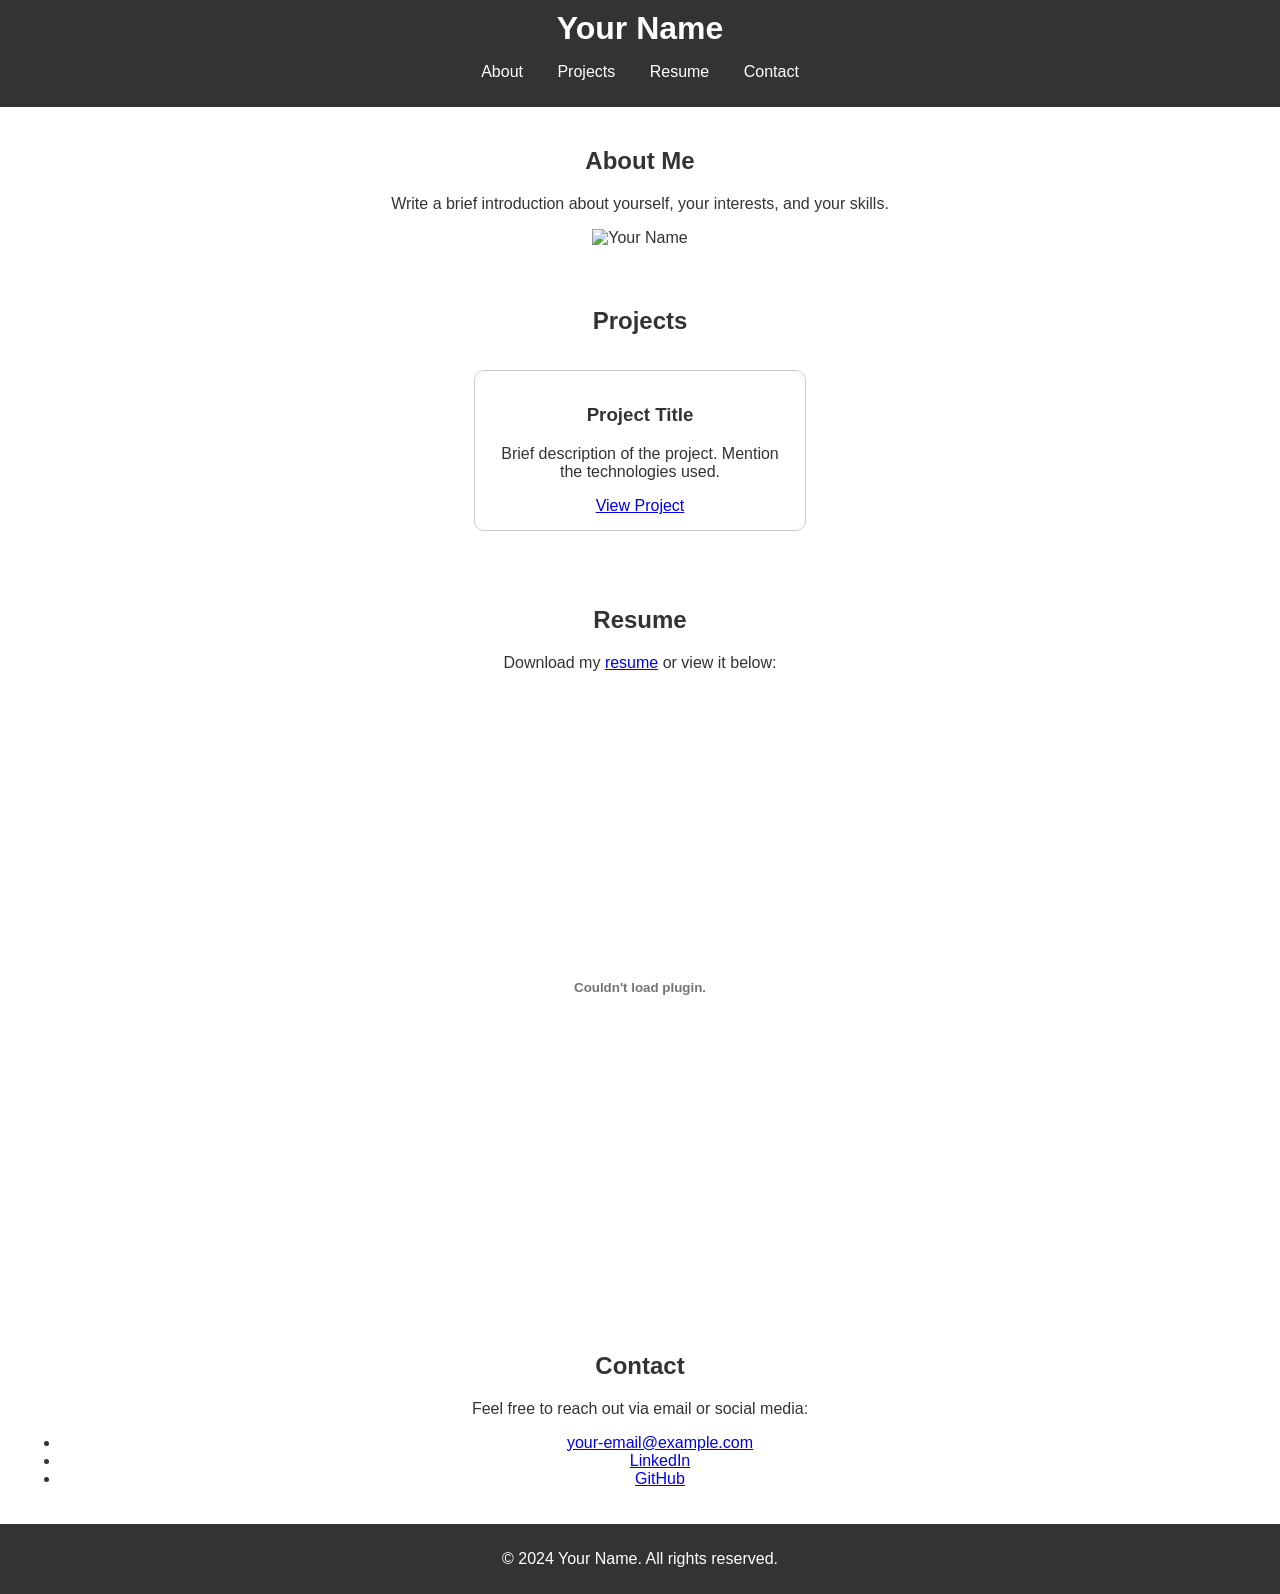
==== index.html @ 3a52b5e8 "Changed Name" ====
<!DOCTYPE html>
<html lang="en">
<head>
  <meta charset="UTF-8">
  <meta name="viewport" content="width=device-width, initial-scale=1.0">
  <title>Your Name - Portfolio</title>
  <link rel="stylesheet" href="styles.css">
</head>
<body>
  <header>
    <h1>Your Name</h1>
    <nav>
      <ul>
        <li><a href="#about">About</a></li>
        <li><a href="#projects">Projects</a></li>
        <li><a href="#resume">Resume</a></li>
        <li><a href="#contact">Contact</a></li>
      </ul>
    </nav>
  </header>

  <section id="about">
    <h2>About Me</h2>
    <p>Write a brief introduction about yourself, your interests, and your skills.</p>
    <img src="path-to-your-photo.jpg" alt="Your Name">
  </section>

  <section id="projects">
    <h2>Projects</h2>
    <div class="project-list">
      <div class="project-item">
        <h3>Project Title</h3>
        <p>Brief description of the project. Mention the technologies used.</p>
        <a href="link-to-project">View Project</a>
      </div>
      <!-- Repeat for more projects -->
    </div>
  </section>

  <section id="resume">
    <h2>Resume</h2>
    <p>Download my <a href="path-to-your-resume.pdf">resume</a> or view it below:</p>
    <embed src="path-to-your-resume.pdf" width="100%" height="600px" />
  </section>

  <section id="contact">
    <h2>Contact</h2>
    <p>Feel free to reach out via email or social media:</p>
    <ul>
      <li><a href="mailto:your-email@example.com">your-email@example.com</a></li>
      <li><a href="https://linkedin.com/in/your-profile">LinkedIn</a></li>
      <li><a href="https://github.com/your-username">GitHub</a></li>
    </ul>
  </section>

  <footer>
    <p>&copy; 2024 Your Name. All rights reserved.</p>
  </footer>

  <script src="scripts.js"></script>
</body>
</html>
---- styles.css ----
body {
    font-family: Arial, sans-serif;
    margin: 0;
    padding: 0;
    color: #333;
  }
  
  header {
    background: #333;
    color: #fff;
    padding: 10px 0;
    text-align: center;
  }
  
  header h1 {
    margin: 0;
    font-size: 2em;
  }
  
  nav ul {
    list-style: none;
    padding: 0;
  }
  
  nav ul li {
    display: inline;
    margin: 0 15px;
  }
  
  nav ul li a {
    color: #fff;
    text-decoration: none;
  }
  
  section {
    padding: 20px;
    text-align: center;
  }
  
  .project-list {
    display: flex;
    flex-wrap: wrap;
    justify-content: space-around;
  }
  
  .project-item {
    width: 300px;
    margin: 15px;
    padding: 15px;
    border: 1px solid #ccc;
    border-radius: 10px;
  }
  
  footer {
    background: #333;
    color: #fff;
    padding: 10px 0;
    text-align: center;
  }
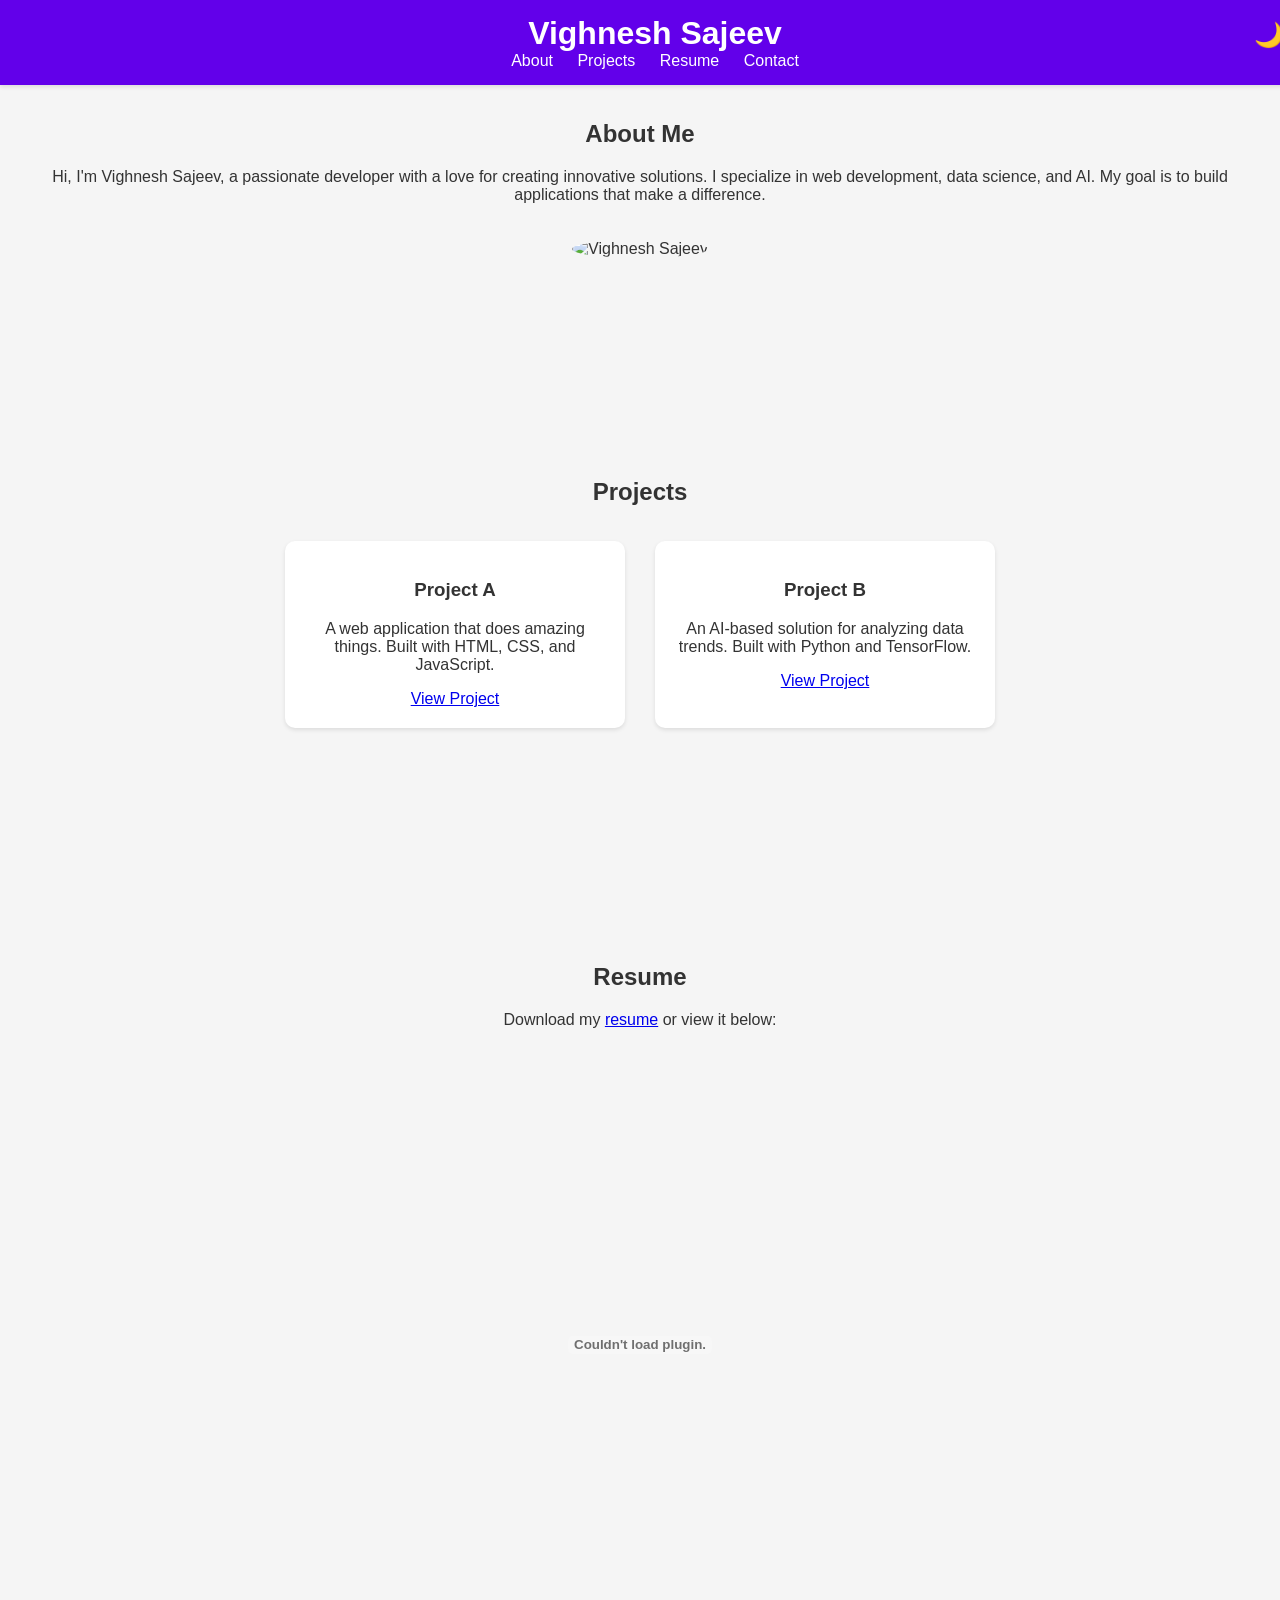
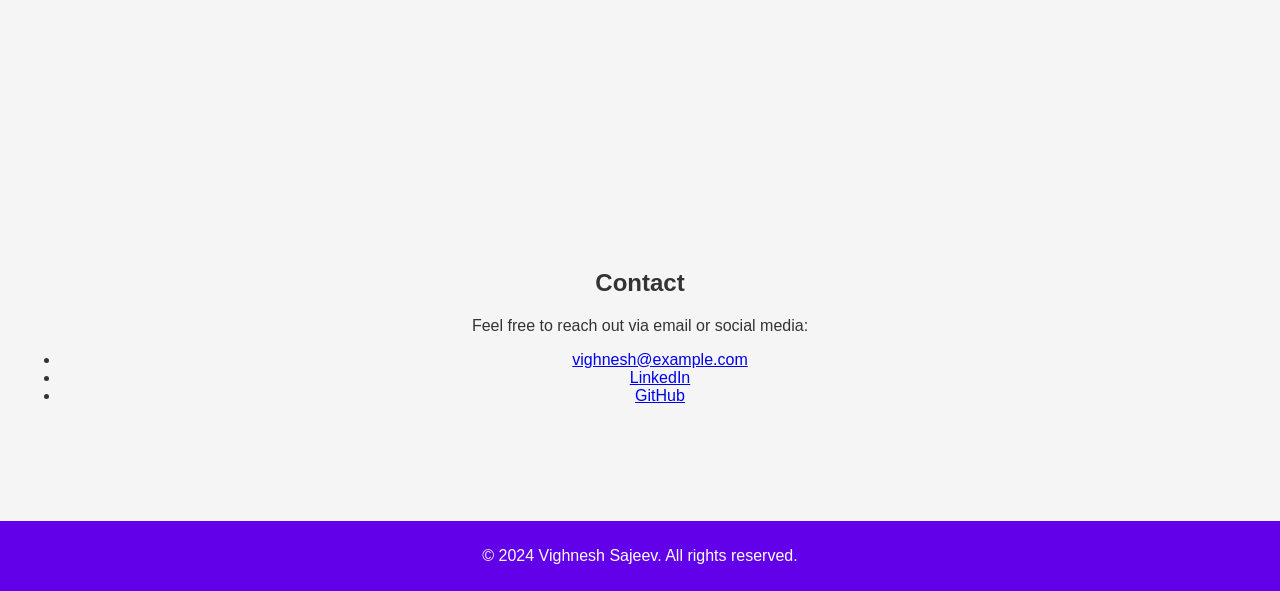
==== commit 3153277f: "Improvements?" ====
--- a/index.html
+++ b/index.html
@@ -3,12 +3,13 @@
 <head>
   <meta charset="UTF-8">
   <meta name="viewport" content="width=device-width, initial-scale=1.0">
-  <title>Your Name - Portfolio</title>
+  <title>Vighnesh Sajeev - Portfolio</title>
   <link rel="stylesheet" href="styles.css">
 </head>
 <body>
-  <header>
-    <h1>Your Name</h1>
+  <header id="header">
+    <h1>Vighnesh Sajeev</h1>
+    <button id="dark-mode-toggle">🌙</button>
     <nav>
       <ul>
         <li><a href="#about">About</a></li>
@@ -19,44 +20,51 @@
     </nav>
   </header>
 
-  <section id="about">
-    <h2>About Me</h2>
-    <p>Write a brief introduction about yourself, your interests, and your skills.</p>
-    <img src="path-to-your-photo.jpg" alt="Your Name">
-  </section>
+  <main>
+    <section id="about" class="section">
+      <h2>About Me</h2>
+      <p>Hi, I'm Vighnesh Sajeev, a passionate developer with a love for creating innovative solutions. I specialize in web development, data science, and AI. My goal is to build applications that make a difference.</p>
+      <img src="profile-photo.jpg" alt="Vighnesh Sajeev" class="profile-photo">
+    </section>
 
-  <section id="projects">
-    <h2>Projects</h2>
-    <div class="project-list">
-      <div class="project-item">
-        <h3>Project Title</h3>
-        <p>Brief description of the project. Mention the technologies used.</p>
-        <a href="link-to-project">View Project</a>
+    <section id="projects" class="section">
+      <h2>Projects</h2>
+      <div class="project-list">
+        <div class="project-item">
+          <h3>Project A</h3>
+          <p>A web application that does amazing things. Built with HTML, CSS, and JavaScript.</p>
+          <a href="https://github.com/vighnesh9388/project-a">View Project</a>
+        </div>
+        <div class="project-item">
+          <h3>Project B</h3>
+          <p>An AI-based solution for analyzing data trends. Built with Python and TensorFlow.</p>
+          <a href="https://github.com/vighnesh9388/project-b">View Project</a>
+        </div>
+        <!-- Add more projects as needed -->
       </div>
-      <!-- Repeat for more projects -->
-    </div>
-  </section>
+    </section>
 
-  <section id="resume">
-    <h2>Resume</h2>
-    <p>Download my <a href="path-to-your-resume.pdf">resume</a> or view it below:</p>
-    <embed src="path-to-your-resume.pdf" width="100%" height="600px" />
-  </section>
+    <section id="resume" class="section">
+      <h2>Resume</h2>
+      <p>Download my <a href="resume.pdf">resume</a> or view it below:</p>
+      <embed src="resume.pdf" width="100%" height="600px" />
+    </section>
 
-  <section id="contact">
-    <h2>Contact</h2>
-    <p>Feel free to reach out via email or social media:</p>
-    <ul>
-      <li><a href="mailto:your-email@example.com">your-email@example.com</a></li>
-      <li><a href="https://linkedin.com/in/your-profile">LinkedIn</a></li>
-      <li><a href="https://github.com/your-username">GitHub</a></li>
-    </ul>
-  </section>
+    <section id="contact" class="section">
+      <h2>Contact</h2>
+      <p>Feel free to reach out via email or social media:</p>
+      <ul>
+        <li><a href="mailto:vighnesh@example.com">vighnesh@example.com</a></li>
+        <li><a href="https://linkedin.com/in/vighnesh9388">LinkedIn</a></li>
+        <li><a href="https://github.com/vighnesh9388">GitHub</a></li>
+      </ul>
+    </section>
+  </main>
 
   <footer>
-    <p>&copy; 2024 Your Name. All rights reserved.</p>
+    <p>&copy; 2024 Vighnesh Sajeev. All rights reserved.</p>
   </footer>
 
   <script src="scripts.js"></script>
 </body>
-</html>+</html>
--- a/styles.css
+++ b/styles.css
@@ -1,15 +1,31 @@
-body {
+:root {
+    --background-light: #f5f5f5;
+    --background-dark: #121212;
+    --text-light: #333;
+    --text-dark: #f5f5f5;
+    --primary-color: #6200ea;
+    --secondary-color: #03dac5;
+  }
+  
+  body {
     font-family: Arial, sans-serif;
     margin: 0;
     padding: 0;
-    color: #333;
+    background: var(--background-light);
+    color: var(--text-light);
+    transition: background 0.3s, color 0.3s;
   }
   
   header {
-    background: #333;
+    background: var(--primary-color);
     color: #fff;
-    padding: 10px 0;
+    padding: 15px;
     text-align: center;
+    position: fixed;
+    width: 100%;
+    top: 0;
+    z-index: 1000;
+    box-shadow: 0 2px 4px rgba(0, 0, 0, 0.1);
   }
   
   header h1 {
@@ -17,44 +33,91 @@
     font-size: 2em;
   }
   
-  nav ul {
+  header nav ul {
     list-style: none;
     padding: 0;
+    margin: 0;
   }
   
-  nav ul li {
+  header nav ul li {
     display: inline;
-    margin: 0 15px;
+    margin: 0 10px;
   }
   
-  nav ul li a {
+  header nav ul li a {
     color: #fff;
     text-decoration: none;
+    transition: color 0.3s;
   }
   
-  section {
-    padding: 20px;
+  header nav ul li a:hover {
+    color: var(--secondary-color);
+  }
+  
+  #dark-mode-toggle {
+    background: none;
+    border: none;
+    color: #fff;
+    font-size: 1.5em;
+    cursor: pointer;
+    position: absolute;
+    right: 20px;
+    top: 20px;
+  }
+  
+  .section {
+    padding: 100px 20px;
     text-align: center;
+  }
+  
+  .profile-photo {
+    border-radius: 50%;
+    width: 150px;
+    margin-top: 20px;
   }
   
   .project-list {
     display: flex;
     flex-wrap: wrap;
-    justify-content: space-around;
+    justify-content: center;
   }
   
   .project-item {
+    background: #fff;
+    border-radius: 10px;
+    box-shadow: 0 2px 4px rgba(0, 0, 0, 0.1);
+    margin: 15px;
+    padding: 20px;
     width: 300px;
-    margin: 15px;
-    padding: 15px;
-    border: 1px solid #ccc;
-    border-radius: 10px;
+    transition: transform 0.3s;
+  }
+  
+  .project-item:hover {
+    transform: scale(1.05);
   }
   
   footer {
-    background: #333;
+    background: var(--primary-color);
     color: #fff;
     padding: 10px 0;
     text-align: center;
+    position: relative;
+  }
+  
+  body.dark-mode {
+    background: var(--background-dark);
+    color: var(--text-dark);
+  }
+  
+  body.dark-mode header {
+    background: #1f1f1f;
+  }
+  
+  body.dark-mode .project-item {
+    background: #333;
+  }
+  
+  body.dark-mode footer {
+    background: #1f1f1f;
   }
   
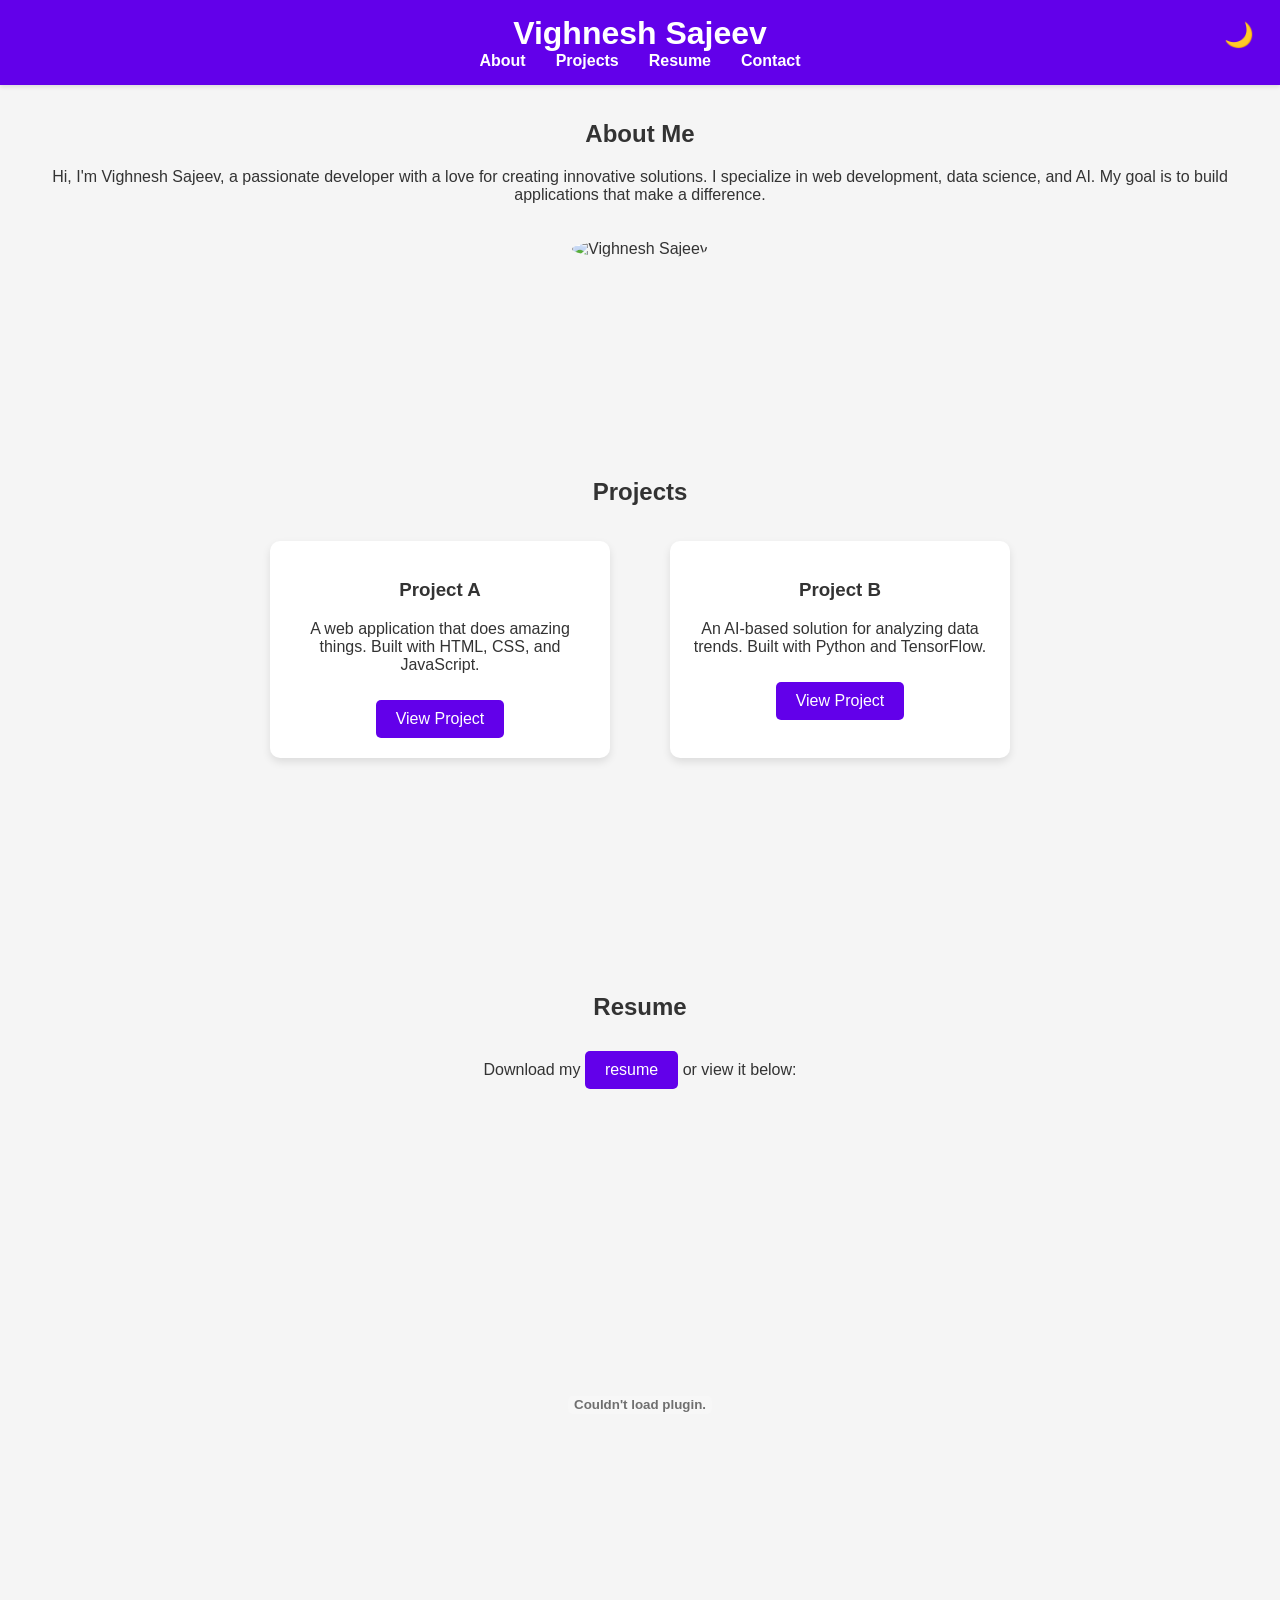
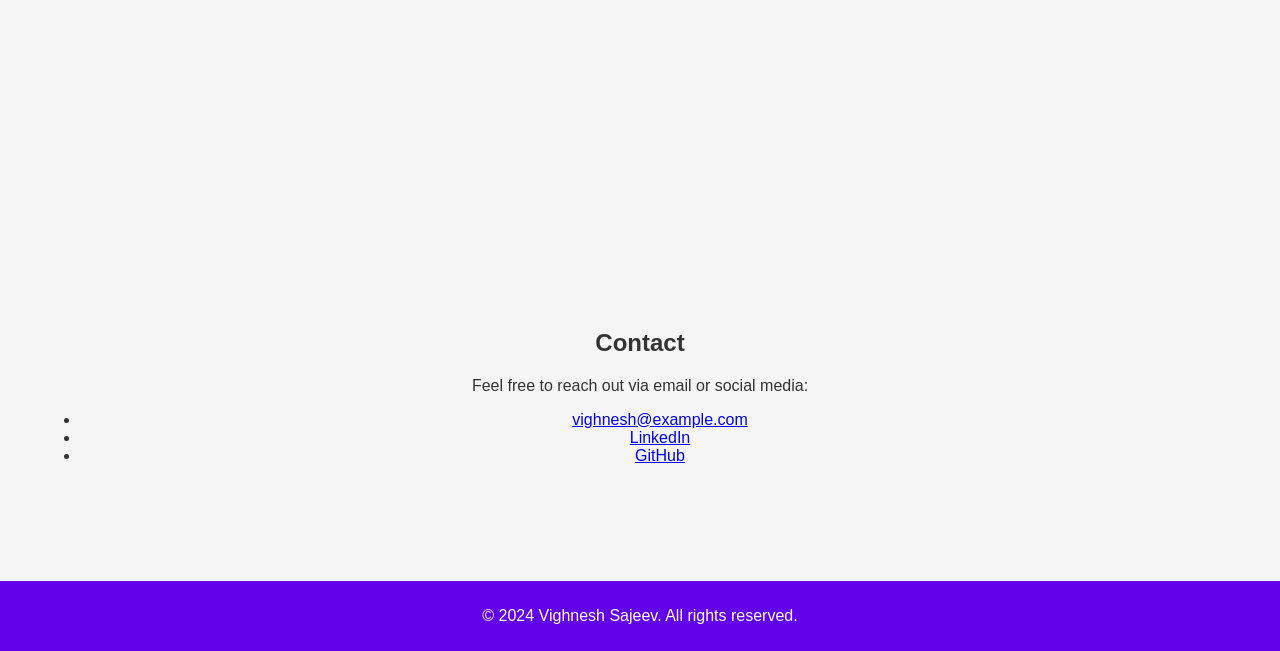
==== commit 99bf7315: "Improvement Pt.2?" ====
--- a/index.html
+++ b/index.html
@@ -8,61 +8,73 @@
 </head>
 <body>
   <header id="header">
-    <h1>Vighnesh Sajeev</h1>
-    <button id="dark-mode-toggle">🌙</button>
-    <nav>
-      <ul>
-        <li><a href="#about">About</a></li>
-        <li><a href="#projects">Projects</a></li>
-        <li><a href="#resume">Resume</a></li>
-        <li><a href="#contact">Contact</a></li>
-      </ul>
-    </nav>
+    <div class="container">
+      <h1>Vighnesh Sajeev</h1>
+      <button id="dark-mode-toggle" title="Toggle dark mode">🌙</button>
+      <nav>
+        <ul>
+          <li><a href="#about">About</a></li>
+          <li><a href="#projects">Projects</a></li>
+          <li><a href="#resume">Resume</a></li>
+          <li><a href="#contact">Contact</a></li>
+        </ul>
+      </nav>
+    </div>
   </header>
 
   <main>
     <section id="about" class="section">
-      <h2>About Me</h2>
-      <p>Hi, I'm Vighnesh Sajeev, a passionate developer with a love for creating innovative solutions. I specialize in web development, data science, and AI. My goal is to build applications that make a difference.</p>
-      <img src="profile-photo.jpg" alt="Vighnesh Sajeev" class="profile-photo">
+      <div class="container">
+        <h2>About Me</h2>
+        <p>Hi, I'm Vighnesh Sajeev, a passionate developer with a love for creating innovative solutions. I specialize in web development, data science, and AI. My goal is to build applications that make a difference.</p>
+        <img src="profile-photo.jpg" alt="Vighnesh Sajeev" class="profile-photo">
+      </div>
     </section>
 
     <section id="projects" class="section">
-      <h2>Projects</h2>
-      <div class="project-list">
-        <div class="project-item">
-          <h3>Project A</h3>
-          <p>A web application that does amazing things. Built with HTML, CSS, and JavaScript.</p>
-          <a href="https://github.com/vighnesh9388/project-a">View Project</a>
+      <div class="container">
+        <h2>Projects</h2>
+        <div class="project-list">
+          <div class="project-item">
+            <h3>Project A</h3>
+            <p>A web application that does amazing things. Built with HTML, CSS, and JavaScript.</p>
+            <a href="https://github.com/vighnesh9388/project-a" class="button">View Project</a>
+          </div>
+          <div class="project-item">
+            <h3>Project B</h3>
+            <p>An AI-based solution for analyzing data trends. Built with Python and TensorFlow.</p>
+            <a href="https://github.com/vighnesh9388/project-b" class="button">View Project</a>
+          </div>
+          <!-- Add more projects as needed -->
         </div>
-        <div class="project-item">
-          <h3>Project B</h3>
-          <p>An AI-based solution for analyzing data trends. Built with Python and TensorFlow.</p>
-          <a href="https://github.com/vighnesh9388/project-b">View Project</a>
-        </div>
-        <!-- Add more projects as needed -->
       </div>
     </section>
 
     <section id="resume" class="section">
-      <h2>Resume</h2>
-      <p>Download my <a href="resume.pdf">resume</a> or view it below:</p>
-      <embed src="resume.pdf" width="100%" height="600px" />
+      <div class="container">
+        <h2>Resume</h2>
+        <p>Download my <a href="resume.pdf" class="button">resume</a> or view it below:</p>
+        <embed src="resume.pdf" width="100%" height="600px" />
+      </div>
     </section>
 
     <section id="contact" class="section">
-      <h2>Contact</h2>
-      <p>Feel free to reach out via email or social media:</p>
-      <ul>
-        <li><a href="mailto:vighnesh@example.com">vighnesh@example.com</a></li>
-        <li><a href="https://linkedin.com/in/vighnesh9388">LinkedIn</a></li>
-        <li><a href="https://github.com/vighnesh9388">GitHub</a></li>
-      </ul>
+      <div class="container">
+        <h2>Contact</h2>
+        <p>Feel free to reach out via email or social media:</p>
+        <ul>
+          <li><a href="mailto:vighnesh@example.com">vighnesh@example.com</a></li>
+          <li><a href="https://linkedin.com/in/vighnesh9388">LinkedIn</a></li>
+          <li><a href="https://github.com/vighnesh9388">GitHub</a></li>
+        </ul>
+      </div>
     </section>
   </main>
 
   <footer>
-    <p>&copy; 2024 Vighnesh Sajeev. All rights reserved.</p>
+    <div class="container">
+      <p>&copy; 2024 Vighnesh Sajeev. All rights reserved.</p>
+    </div>
   </footer>
 
   <script src="scripts.js"></script>
--- a/styles.css
+++ b/styles.css
@@ -5,10 +5,12 @@
     --text-dark: #f5f5f5;
     --primary-color: #6200ea;
     --secondary-color: #03dac5;
+    --button-color: #6200ea;
+    --button-hover-color: #3700b3;
   }
   
   body {
-    font-family: Arial, sans-serif;
+    font-family: 'Segoe UI', Tahoma, Geneva, Verdana, sans-serif;
     margin: 0;
     padding: 0;
     background: var(--background-light);
@@ -19,7 +21,7 @@
   header {
     background: var(--primary-color);
     color: #fff;
-    padding: 15px;
+    padding: 15px 0;
     text-align: center;
     position: fixed;
     width: 100%;
@@ -37,16 +39,18 @@
     list-style: none;
     padding: 0;
     margin: 0;
+    display: flex;
+    justify-content: center;
   }
   
   header nav ul li {
-    display: inline;
-    margin: 0 10px;
+    margin: 0 15px;
   }
   
   header nav ul li a {
     color: #fff;
     text-decoration: none;
+    font-weight: bold;
     transition: color 0.3s;
   }
   
@@ -63,37 +67,71 @@
     position: absolute;
     right: 20px;
     top: 20px;
+    transition: transform 0.3s;
+  }
+  
+  #dark-mode-toggle:hover {
+    transform: scale(1.1);
   }
   
   .section {
     padding: 100px 20px;
     text-align: center;
+    transition: opacity 0.3s;
+  }
+  
+  .container {
+    max-width: 1200px;
+    margin: 0 auto;
+    padding: 0 20px;
   }
   
   .profile-photo {
     border-radius: 50%;
     width: 150px;
     margin-top: 20px;
+    transition: transform 0.3s;
+  }
+  
+  .profile-photo:hover {
+    transform: scale(1.1);
   }
   
   .project-list {
     display: flex;
     flex-wrap: wrap;
     justify-content: center;
+    gap: 30px;
   }
   
   .project-item {
     background: #fff;
     border-radius: 10px;
-    box-shadow: 0 2px 4px rgba(0, 0, 0, 0.1);
+    box-shadow: 0 4px 8px rgba(0, 0, 0, 0.1);
     margin: 15px;
     padding: 20px;
     width: 300px;
-    transition: transform 0.3s;
+    transition: transform 0.3s, box-shadow 0.3s;
   }
   
   .project-item:hover {
     transform: scale(1.05);
+    box-shadow: 0 6px 12px rgba(0, 0, 0, 0.2);
+  }
+  
+  .button {
+    display: inline-block;
+    background: var(--button-color);
+    color: #fff;
+    padding: 10px 20px;
+    margin-top: 10px;
+    text-decoration: none;
+    border-radius: 5px;
+    transition: background 0.3s;
+  }
+  
+  .button:hover {
+    background: var(--button-hover-color);
   }
   
   footer {
@@ -101,7 +139,6 @@
     color: #fff;
     padding: 10px 0;
     text-align: center;
-    position: relative;
   }
   
   body.dark-mode {
@@ -120,4 +157,10 @@
   body.dark-mode footer {
     background: #1f1f1f;
   }
+  
+  @media (max-width: 768px) {
+    header nav ul {
+      flex-direction: column;
+    }
+  }
   
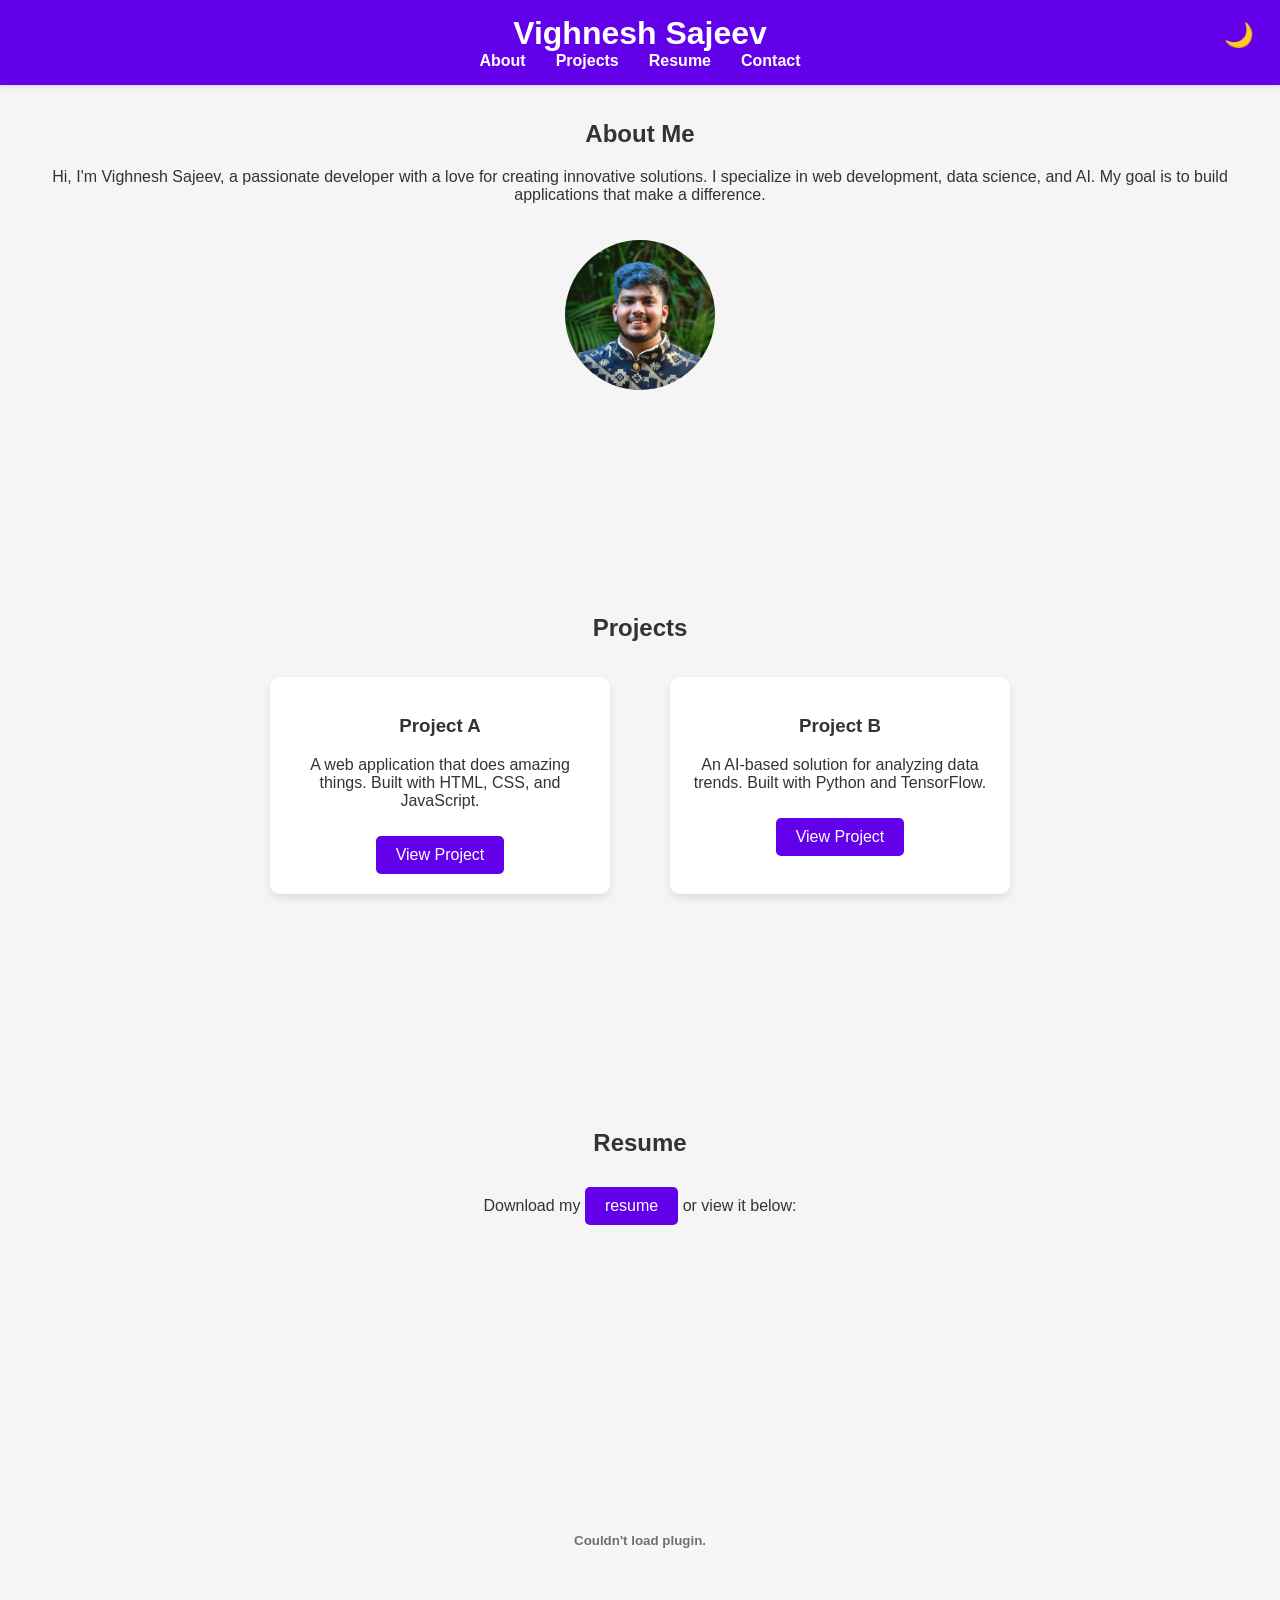
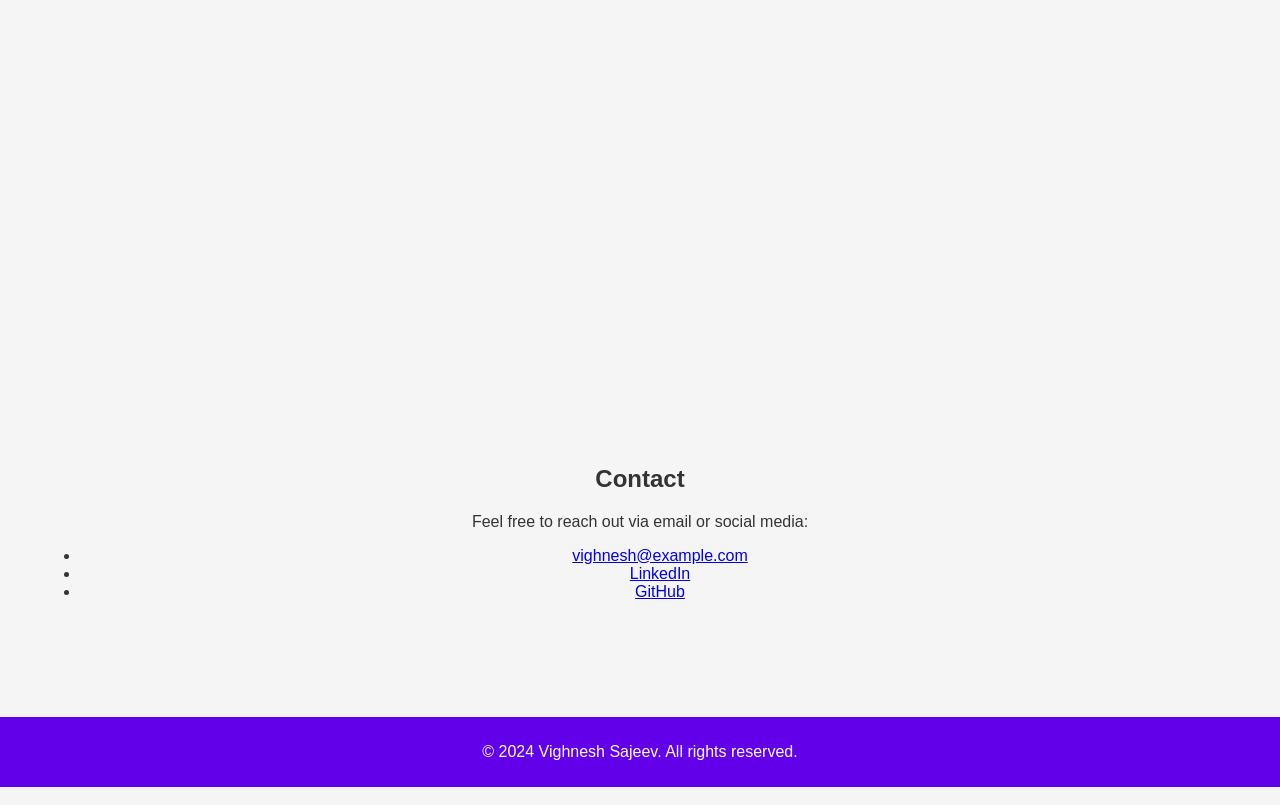
==== commit 38337a28: "Update index.html" ====
--- a/index.html
+++ b/index.html
@@ -80,3 +80,4 @@
   <script src="scripts.js"></script>
 </body>
 </html>
+<br>
